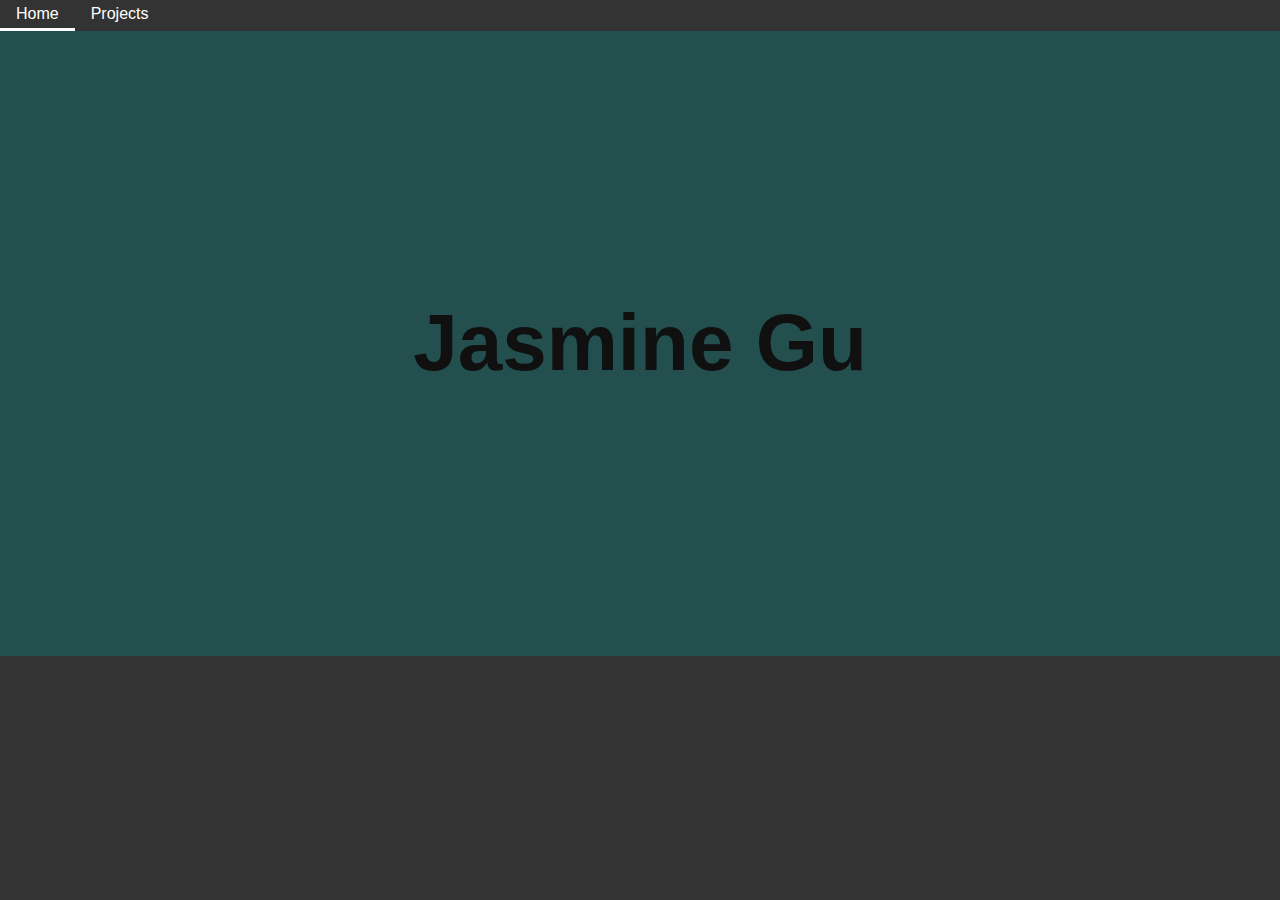
==== index.html @ 224beb82 "Update index.html" ====
<!doctype html>
<html>
<head>
<meta charset="utf-8">
<meta name="viewport" content="width=device-width, initial-scale=1">   
    
<link rel="stylesheet" href="style.css">
    
    
<title>Jasmine's Site</title>
    
</head>

<meta name="description" content="JASMINE GUEVARA CSU ">
    
<body>
    
    <!-- nav bar -->
    <ul class="topnav">
        
        <li><a class="active" href="index.html">Home</a></li>
        <li><a href="tmpproj.html">Projects</a></li>
        <!--<li><a href="contact.html">Contact</a></li> 
        <li class="right"><a href="blog.html">Blog</a></li -->
        
    </ul>
    
    <!-- header/name js -->
    <div class="header">
        
        <h2 id = "typer"> Jasmine
            <span class = "txt-type" data-wait = "1000" data-words = '["Gu", "Guev", "Guevara"]' ></span> 
            
        </h2>
        <h2 id = "typer-replace"> Jasmine Guevara </h2>
        
    </div>
    
    <!--footer -->
    <div class="footer">
        

        
    </div>

    
    <script src = "main.js"> </script>
    
</body>
    
    
</html>
---- style.css ----
@charset "utf-8";

* {
    box-sizing: border-box;
}

body {
    margin: 0;
    background-color:#333 ;
    font-family: Helvetica, sans-serif;
}

ul.topnav {
    list-style-type: none;
    margin: 0;
    padding: 0;
    overflow: hidden;
    background-color: #333;
}

ul.topnav li {
    float: left;
}

ul.topnav li a {
    
    display: block;
    color: white;
    text-align: center;
    padding: 5px 16px;
    text-decoration: none;
    
}

ul.topnav li a:hover:not(.active) {
    

    border-bottom: 3px solid #fff;

}

ul.topnav li a.active {
    
    border-bottom: 3px solid #fff;

}

ul.topnav li.right {
    float: right;
    
}


.header {
    background-color: #234F4F;
    background-image: url("https://cdn.pixabay.com/photo/2016/03/09/11/44/network-1246209_1280.jpg");
    background-repeat: no-repeat;
    background-attachment: fixed;
    background-size: cover;
    padding-top: 200px;
    padding-bottom: 200px;
    text-align: center;
    font-size: 35px;
    
}

.projectspace {
    
    background-color: #9D9D9D;
    padding-top: 50px;
    padding-bottom: 400px;
    font-size: 25px;
    
}

#typer{
    
    font-size: 80px;
    color:#101010;
}

#typer-replace {
    
    display:none;
    
}

.column {
    float: left;
    padding: 10px;
    height: 300px; /* Should be removed. Only for demonstration */
}

/* Left and right column */
.column.side {
    width: 15%;
}

/* Middle column */
.column.middle {
    width: 70%;
}

/* Clear floats after the columns */
.row:after {
    content: "";
    display: table;
    clear: both;
}

#blogd {
    color:dimgrey;
    margin: 0px;
    padding:0px;
    
}

#blogt {
    margin: 0px;
    padding:0px;
}


.blogpost {
    
    float: right;
    padding: 0px;
    margin:0px;
    width: 400px;
}

.cf img {
    
    width: 500px;
 
    
    height: auto;
}

.cf div  {
    float:left;
}





.cf:before,
.cf:after {
    content: " "; /* 1 */
    display: table; /* 2 */
}

.cf:after {
    clear: both;
}


.flexbox{
    
    display:flex;
    justify-content: center;
}

.flexbox-item {
    
    width:200px;
    margin: 10px;
    text-align: center;
    border: 3px solid #333333;
    background-color: #dfdfdf;    
    
}

.cs351 {
    
    min-height: 200px;
    width: 400px;
    
}
.hcbox {
  
    min-height: 100px;
    width: 400px;
}

.jsbox {
  
    min-height: 100px;
    width: 400px;
}


.footer {
    background-color: #333;
    padding: 10px;
    text-align: center;
}



/*fix this */


@media screen and (max-width: 600px) {
    
    ul.topnav li.right, 
    ul.topnav li {
        
        float: none;
    }
    
}

@media screen and (max-width: 700px) {
    
 #typer{
     
        display: none;
    }

    .flexbox {
        
        flex-wrap: wrap;
        justify-content: space-around;
        align-content: center;
    }
    
    #typer-replace {
        
        display:contents;
    }
    
}

@media (max-width: 1000px) {
    
  .column.side, .column.middle {
    width: 100%;
  }
 
    
}
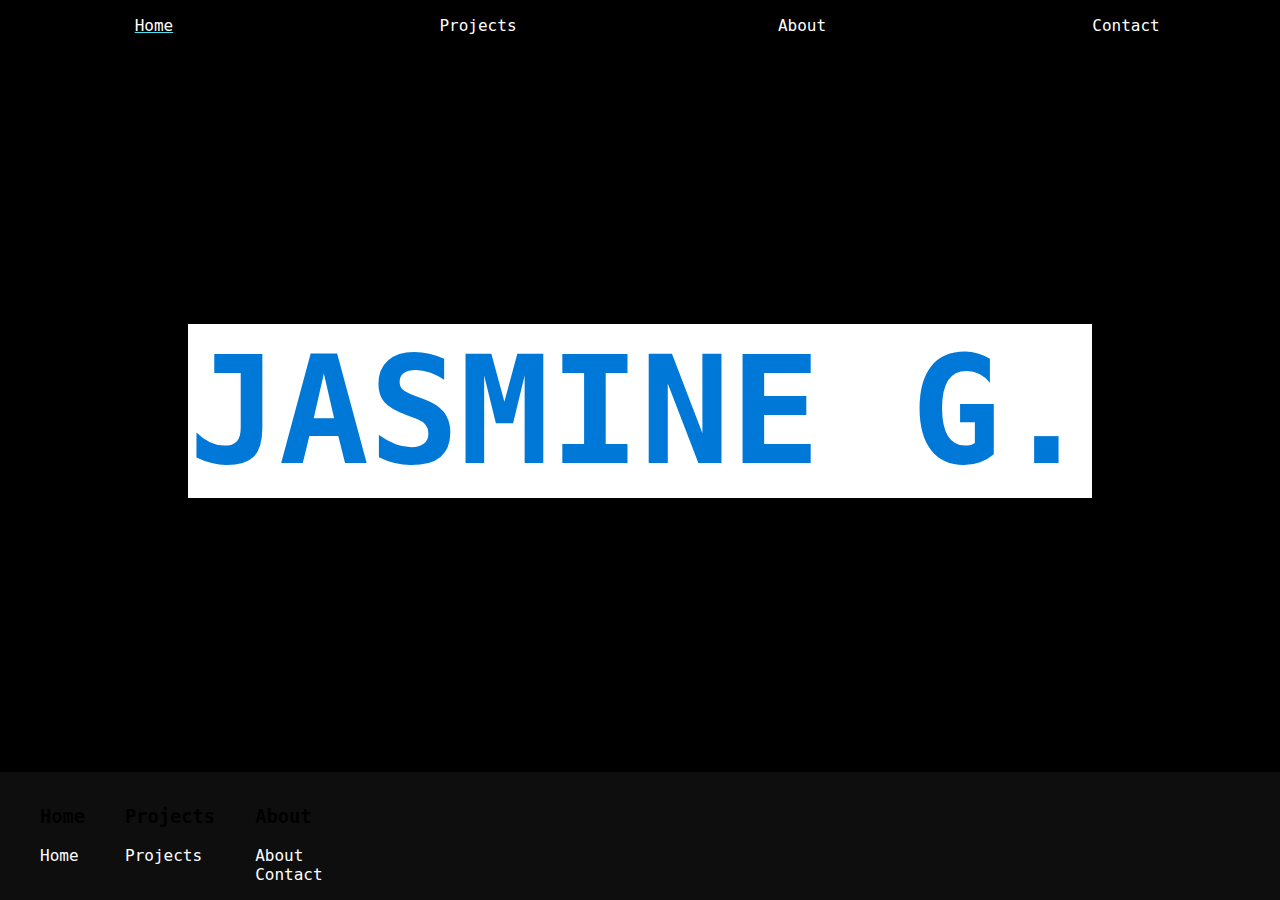
==== commit d00c41fd: "file name change" ====
--- a/index.html
+++ b/index.html
@@ -2,51 +2,46 @@
 <html>
 <head>
 <meta charset="utf-8">
-<meta name="viewport" content="width=device-width, initial-scale=1">   
+<meta name="viewport" content="width=device-width, initial-scale=1.0">
     
+<title>Jasmine's Website &#128105;&#8205;&#128187;</title>
 <link rel="stylesheet" href="style.css">
-    
-    
-<title>Jasmine's Site</title>
-    
 </head>
 
-<meta name="description" content="JASMINE GUEVARA CSU ">
-    
 <body>
     
-    <!-- nav bar -->
-    <ul class="topnav">
-        
-        <li><a class="active" href="index.html">Home</a></li>
-        <li><a href="tmpproj.html">Projects</a></li>
-        <!--<li><a href="contact.html">Contact</a></li> 
-        <li class="right"><a href="blog.html">Blog</a></li -->
-        
-    </ul>
+    <div class = "grid">
     
-    <!-- header/name js -->
-    <div class="header">
-        
-        <h2 id = "typer"> Jasmine
-            <span class = "txt-type" data-wait = "1000" data-words = '["Gu", "Guev", "Guevara"]' ></span> 
-            
-        </h2>
-        <h2 id = "typer-replace"> Jasmine Guevara </h2>
-        
+        <nav class="top-nav">
+            <ul>
+                <li class = "active" ><a href="default.html">Home</a></li>
+                <li><a href="projects.html">Projects</a></li>
+                <li><a href="about.html">About</a></li>
+                <li><a href="contact.html">Contact</a></li>
+            </ul>
+        </nav>
+        <div class = "main-header">
+            <h1 id ="name-header"><b>JASMINE</b> G.</h1>
+        </div>
+
+        <footer class = "footer">
+
+            <ul>
+                <h3 class="footer-header">Home</h3>
+                <li><a href="default.html">Home</a></li>
+            </ul>
+            <ul>
+                <h3 class="footer-header">Projects</h3>
+                <li><a href="projects.html">Projects</a></li>
+            </ul>
+            <ul>
+                <h3 class="footer-header">About</h3>
+                <li><a href="about.html">About</a></li>
+                <li><a href="contact.html">Contact</a></li>
+            </ul>
+
+        </footer>
     </div>
     
-    <!--footer -->
-    <div class="footer">
-        
-
-        
-    </div>
-
-    
-    <script src = "main.js"> </script>
-    
 </body>
-    
-    
 </html>
--- a/style.css
+++ b/style.css
@@ -1,245 +1,402 @@
-@charset "utf-8";
-
-* {
-    box-sizing: border-box;
-}
-
 body {
-    margin: 0;
-    background-color:#333 ;
-    font-family: Helvetica, sans-serif;
-}
-
-ul.topnav {
-    list-style-type: none;
+    
     margin: 0;
     padding: 0;
-    overflow: hidden;
-    background-color: #333;
-}
-
-ul.topnav li {
-    float: left;
-}
-
-ul.topnav li a {
-    
-    display: block;
-    color: white;
-    text-align: center;
-    padding: 5px 16px;
-    text-decoration: none;
-    
-}
-
-ul.topnav li a:hover:not(.active) {
-    
-
-    border-bottom: 3px solid #fff;
-
-}
-
-ul.topnav li a.active {
-    
-    border-bottom: 3px solid #fff;
-
-}
-
-ul.topnav li.right {
-    float: right;
-    
-}
-
-
-.header {
-    background-color: #234F4F;
-    background-image: url("https://cdn.pixabay.com/photo/2016/03/09/11/44/network-1246209_1280.jpg");
+    
+    font-family: monospace, sans-serif;
+
+    background-color:black;
+    background-image:url("images/javier-esteban-freeway.jpg");
     background-repeat: no-repeat;
     background-attachment: fixed;
     background-size: cover;
-    padding-top: 200px;
-    padding-bottom: 200px;
+    background-position: center;
+}
+
+/*css grid layout for home-page*/
+.grid {
+    display: grid;
+    height: 100vh;
+    grid-template-columns: 1fr 1fr 1fr;
+    grid-template-rows: 0.2fr 4fr .2fr;
+    
+    grid-template-areas:
+        "topnav topnav topnav"
+        "main main main"
+        "footer footer footer";
+    grid-gap: 0;
+    
+    
+}
+
+.grid2 {
+    display: grid;
+    height: 100vh;
+
+    grid-template-columns: 1fr 1fr 1fr 1fr;
+    grid-template-rows: 0.2fr 2fr 2fr .2fr;
+    
+    grid-template-areas:
+        "topnav topnav topnav topnav"
+        "projects projects projects projects"
+        "content1 content2 content3 content4"
+        "footer footer footer footer";
+    grid-column-gap: .2em;
+}
+
+.grid3 {
+    display: grid;
+    height: 100vh;
+
+    grid-template-columns: 1fr 1fr 1fr;
+    grid-template-rows: 0.2fr 4fr .2fr;
+    
+    grid-template-areas:
+        "topnav topnav topnav"
+        "about about about"
+        "footer footer footer";
+    grid-gap: 0;
+}
+
+
+/*nested grid navigation and nav styling*/
+.top-nav {
+    
+    grid-area: topnav;
+}
+
+.top-nav ul {
+    display: grid;
+    grid-gap: 1em;
+    padding: 0px;
+    list-style: none;
+    grid-template-columns: repeat(4, 1fr);
+    
+}
+
+.top-nav a {
+    display: block;
     text-align: center;
-    font-size: 35px;
-    
-}
-
-.projectspace {
-    
-    background-color: #9D9D9D;
-    padding-top: 50px;
-    padding-bottom: 400px;
-    font-size: 25px;
-    
-}
-
-#typer{
-    
-    font-size: 80px;
-    color:#101010;
-}
-
-#typer-replace {
-    
-    display:none;
-    
-}
-
-.column {
-    float: left;
-    padding: 10px;
-    height: 300px; /* Should be removed. Only for demonstration */
-}
-
-/* Left and right column */
-.column.side {
-    width: 15%;
-}
-
-/* Middle column */
-.column.middle {
-    width: 70%;
-}
-
-/* Clear floats after the columns */
-.row:after {
-    content: "";
-    display: table;
-    clear: both;
-}
-
-#blogd {
-    color:dimgrey;
-    margin: 0px;
-    padding:0px;
-    
-}
-
-#blogt {
-    margin: 0px;
-    padding:0px;
-}
-
-
-.blogpost {
-    
-    float: right;
+    color:white;
+    text-decoration: none;
+}
+.active{
+    text-decoration: #4be1f4 underline; 
+}
+
+.top-nav a:hover {
+    
+    text-decoration: #4be1f4 overline;
+}
+/*end nav*/
+
+
+/*main header and heading*/
+.main-header {
+    
+    grid-area: main;
+    display: flex;
+    justify-content: center;
+    align-items: center;
+   
+}
+
+#name-header{
+    
+    text-align: center;
+    color: #0078d7;
+    background-color: white;
+    font-size: 150px; 
+}
+
+/*project space area*/
+.project-space {
+    background: white;
+    border: double;
+    grid-area: projects;
+    margin-bottom: 0px;    
+}
+
+.main-text-area{
+    background: #aa2954;
+    grid-area: about;
+    margin-bottom: 0px; 
+}
+
+.social-area {
+    
+    display: grid;
+    text-align: center;
+    grid-template-columns: repeat(3, 1fr);
+    height:400px;
+    grid-gap: .2em;
+    
+    
+}
+.social-area a {
+    
+    color:red;
+    text-decoration: red underline;
+}
+
+.social-area a:hover {
+    color:black;
+    font-style: italic;
+    text-decoration: none;
+}
+
+/*side bar*/
+
+#sidebar {
+    background: rgba(23, 23, 23, 0.6);
+    grid-area: sidebar;
+    border: double;
+}
+
+/*content areas*/
+
+#box1 {
+    
+    background: #d87d1d;
+    grid-area: content1;
+    border: double;
+
+}
+
+#box2 {
+    background: #d87d1d;
+    grid-area: content2;
+    border: double;
+
+}
+
+#box3 {
+    background: #d87d1d;
+    grid-area: content3;
+    border: double;
+}
+
+#box4 {
+    
+    background: #d87d1d;
+    grid-area: content4;
+    border: double;
+}
+/*photos on about me page*/
+
+.photos {
+    
+    background-attachment: fixed;
+    background-size: cover; 
+    display: grid;
     padding: 0px;
-    margin:0px;
-    width: 400px;
-}
-
-.cf img {
-    
-    width: 500px;
- 
-    
-    height: auto;
-}
-
-.cf div  {
+    
+    grid-template-columns: repeat(3, 1fr);
+    
+}
+
+.photo1{
+    background: url("images/sunset-cliffs.jpg");
+    background-position: center;
+    background-size: cover;
+    height: 300px;
+    grid-column: 1/3;
+    
+    
+}
+.photo2{
+    background:url(images/mugshot4.jpg); 
+    background-position: center;
+    background-size: cover;
+    
+    grid-column: 3/4;
+    
+}
+.photo3{
+    background: url(images/photoofme1.jpg);
+    background-position: center;
+    background-size: cover;
+   
+    height: 300px;
+    grid-column: 1/2;
+}    
+
+.photo4{
+    background: url("images/streets-background.jpg");
+    background-position: center;
+    background-size: cover;
+    grid-column: 2/4;
+
+}
+
+.email {
+    background-color:rgba(255, 255, 255, 0.7);
+    grid-column: 1/2;
+      
+    display: flex;
+    flex-direction: column;
+    justify-content:center;
+    align-items: center;
+}
+.github {
+    background-color:rgba(255, 255, 255, 0.6);
+    grid-column: 2;
+    
+    display: flex;
+    flex-direction: column;
+    justify-content:center;
+    align-items: center;
+}
+
+
+.linkedin {
+    background-color:rgba(255, 255, 255, 0.7);
+    justify-content: start;
+    grid-column: 3;
+       
+    display: flex;
+    flex-direction: column;
+    justify-content:center;
+    align-items: center;
+}
+/*footer*/
+.footer {
+    background: rgba(23, 23, 23, 0.6);
+    grid-area: footer;
+
+}
+.footer ul {
+    list-style: none;
     float:left;
-}
-
-
-
-
-
-.cf:before,
-.cf:after {
-    content: " "; /* 1 */
-    display: table; /* 2 */
-}
-
-.cf:after {
-    clear: both;
-}
-
-
-.flexbox{
-    
-    display:flex;
-    justify-content: center;
-}
-
-.flexbox-item {
-    
-    width:200px;
-    margin: 10px;
-    text-align: center;
-    border: 3px solid #333333;
-    background-color: #dfdfdf;    
-    
-}
-
-.cs351 {
-    
-    min-height: 200px;
-    width: 400px;
-    
-}
-.hcbox {
-  
-    min-height: 100px;
-    width: 400px;
-}
-
-.jsbox {
-  
-    min-height: 100px;
-    width: 400px;
-}
-
-
-.footer {
-    background-color: #333;
-    padding: 10px;
-    text-align: center;
-}
-
-
-
-/*fix this */
-
-
-@media screen and (max-width: 600px) {
-    
-    ul.topnav li.right, 
-    ul.topnav li {
-        
+
+    
+}
+
+.footer a {
+    text-decoration: none;
+    color:white;
+}
+
+.footer a:hover {
+    
+    text-decoration: #4be1f4 underline;
+}
+
+
+/*responsive with the use of media queries*/
+@media only screen and (max-width: 550px) {
+    .grid {
+    
+        grid-template-columns: 1fr;
+        grid-template-rows: .2fr 4fr 1fr;
+        grid-template-areas:
+            "topnav"
+            "main"
+            "footer";  
+    }
+    .grid2 {
+    
+        grid-template-columns: 1fr;
+        grid-template-rows: .2fr 1fr 1fr 1fr 1fr 1fr;
+        grid-template-areas:
+            "topnav"
+            "projects"
+            "content1"
+            "content2"
+            "content3"
+            "content4"
+            "footer";
+        grid-row-gap: .3em;
+    }
+    .grid3 {
+    
+        grid-template-columns: 1fr;
+        grid-template-rows: .2fr 4fr 1fr;
+        grid-template-areas:
+            "topnav"
+            "about"
+            "footer";  
+    }
+    
+    .photos {
+    
+        grid-template-columns: repeat(3, 1fr);
+        grid-template-rows: repeat(4, 1fr);
+        
+    }
+    .photo1 {
+        grid-row: 1/1;
+        grid-column: 1/4;
+        
+    }
+    .photo2 {
+        grid-row: 2/2;
+        grid-column: 1/4;
+        
+    }
+    .photo3 {
+        grid-row: 3/3;
+        grid-column: 1/4;
+        
+    }
+    .photo4 {
+        grid-row: 4/4;
+        grid-column: 1/4;
+        
+    }
+
+    .main-text-area{
+        
+        padding-bottom: 200px;
+    }
+    .social-area {
+
+        grid-template-columns: repeat(3, 1fr);
+        grid-template-rows: repeat(3, 1fr);
+        
+    }
+    .email {
+        background-color:rgba(255, 255, 255, 0.7);
+        grid-column: 1/4;
+        grid-row: 1/1;
+        padding-top: 10px;
+        
+        flex-direction: none;
+
+    }
+    .github {
+        background-color:rgba(255, 255, 255, 0.6);
+        grid-column: 1/4;
+        grid-row: 2/2;
+        padding-top: 10px;
+        
+        display: block;
+        flex-direction: none;
+    }
+    .linkedin {
+        background-color:rgba(255, 255, 255, 0.7);
+        grid-column: 1/4;
+        grid-row: 3/3;
+        padding-top: 10px;
+        
+        justify-content:center;
+        align-items: center;
+    }
+    .main-header {
+        
+        padding-top: 0px;
+        
+    }
+    #name-header{
+        font-size: 70px; 
+    }
+    .footer ul {
+        text-align: center;
+        padding: 0;
         float: none;
     }
-    
-}
-
-@media screen and (max-width: 700px) {
-    
- #typer{
-     
-        display: none;
-    }
-
-    .flexbox {
-        
-        flex-wrap: wrap;
-        justify-content: space-around;
-        align-content: center;
-    }
-    
-    #typer-replace {
-        
-        display:contents;
-    }
-    
-}
-
-@media (max-width: 1000px) {
-    
-  .column.side, .column.middle {
-    width: 100%;
-  }
- 
-    
-}
-
-
+    .footer-header {
+        padding: 5px;
+        margin: 0px;
+    }
+}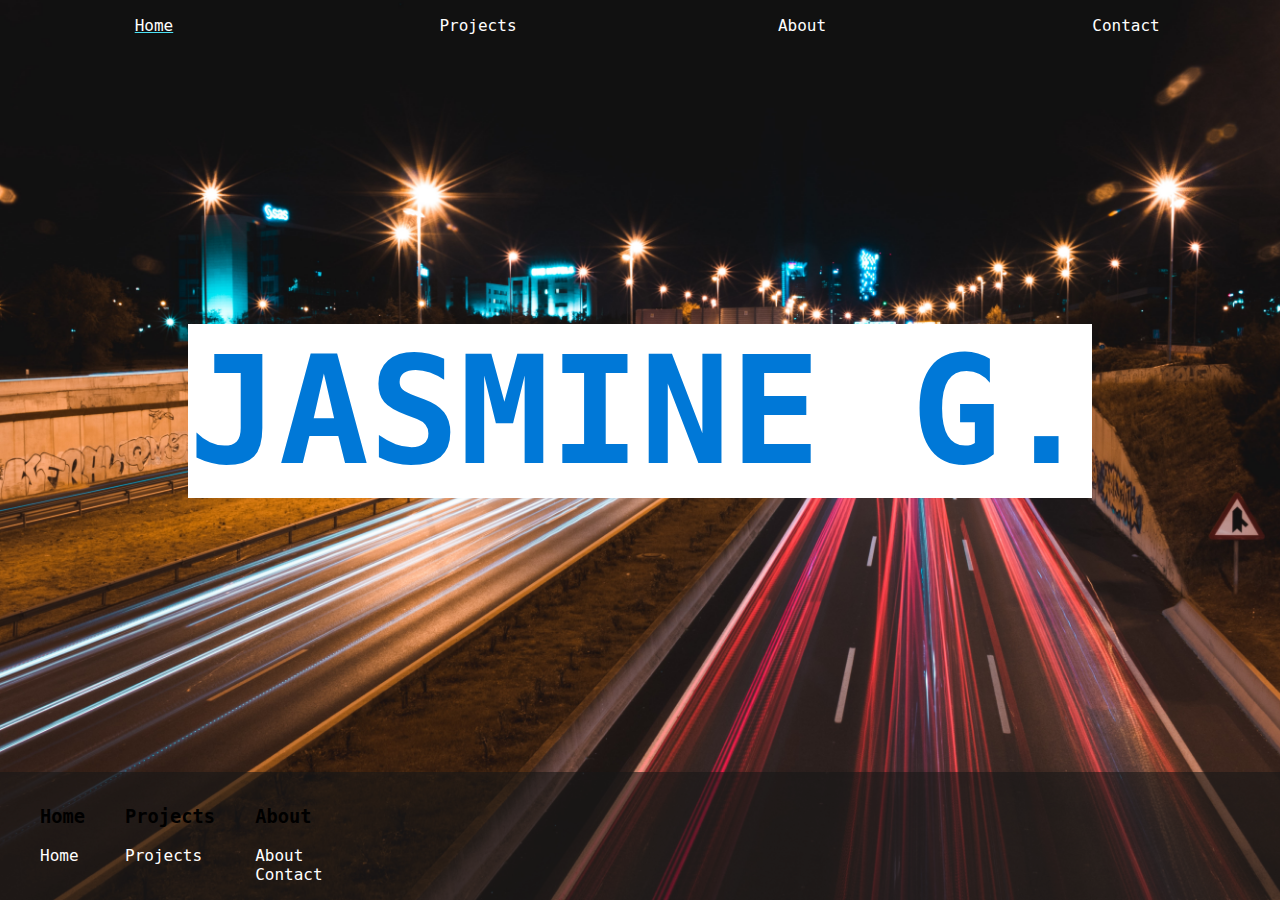
==== commit 1b5aa185: "changed link" ====
--- a/index.html
+++ b/index.html
@@ -14,7 +14,7 @@
     
         <nav class="top-nav">
             <ul>
-                <li class = "active" ><a href="default.html">Home</a></li>
+                <li class = "active" ><a href="index.html">Home</a></li>
                 <li><a href="projects.html">Projects</a></li>
                 <li><a href="about.html">About</a></li>
                 <li><a href="contact.html">Contact</a></li>
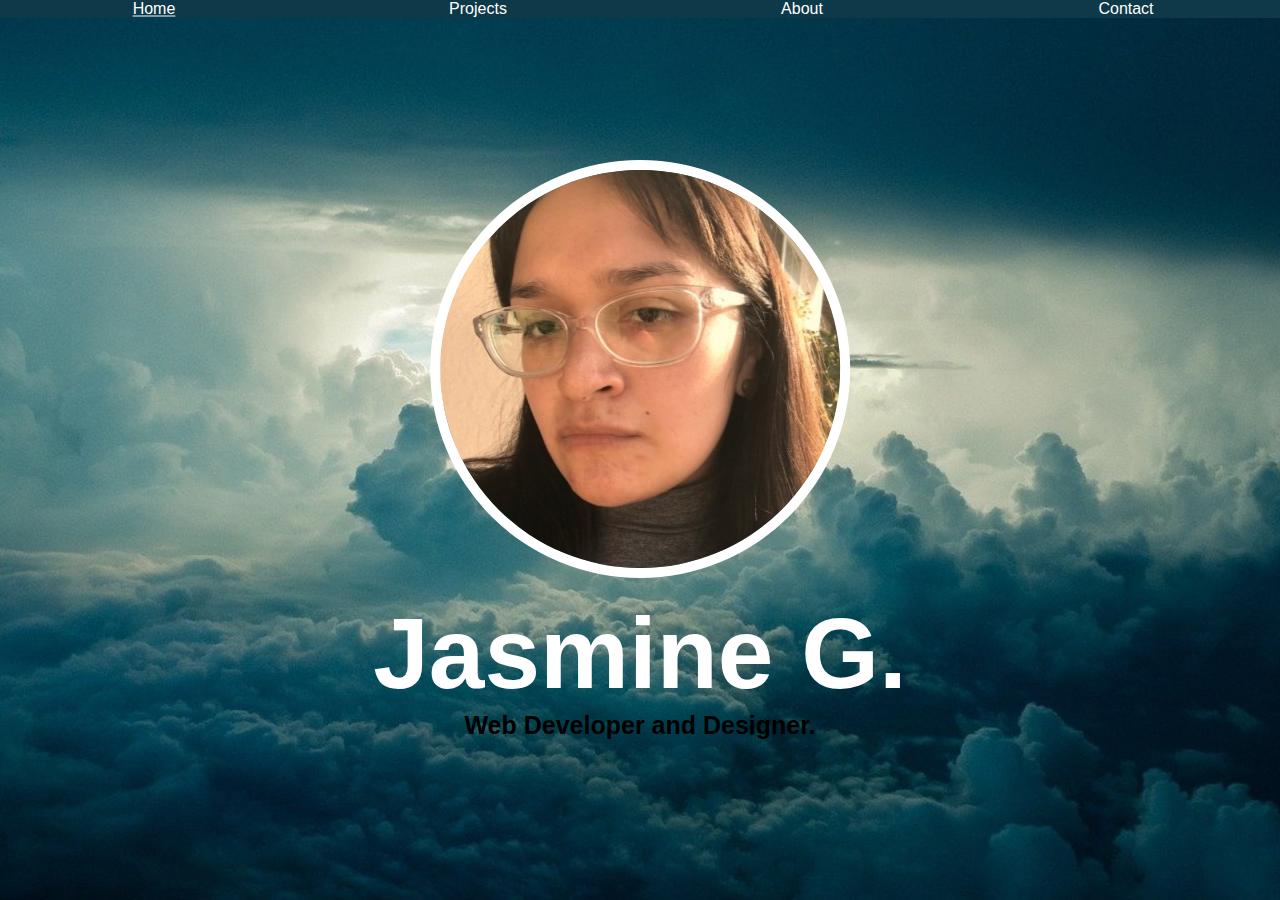
==== commit d3e9f0ca: "website update" ====
--- a/index.html
+++ b/index.html
@@ -4,14 +4,20 @@
 <meta charset="utf-8">
 <meta name="viewport" content="width=device-width, initial-scale=1.0">
     
-<title>Jasmine's Website &#128105;&#8205;&#128187;</title>
+<title>Welcome | Jasmine's Website &#128105;&#8205;&#128187;</title>
+<meta name = "description" content="Jasmine Guevara's website. San Diego based web developer. "/>
+    
+<meta property="og:image" content="" />
+<meta name="google-site-verification" content="4KXhmsKTJM53JTx3joZZzZVNpR6Q1fkIZObrGM9Fv3w" />
+<meta property="og:image:secure_url" content="https://jazzyxgee.github.io/website/" />
+    
 <link rel="stylesheet" href="style.css">
 </head>
 
 <body>
     
-    <div class = "grid">
-    
+    <div class = "home-container">
+        
         <nav class="top-nav">
             <ul>
                 <li class = "active" ><a href="index.html">Home</a></li>
@@ -19,28 +25,13 @@
                 <li><a href="about.html">About</a></li>
                 <li><a href="contact.html">Contact</a></li>
             </ul>
-        </nav>
-        <div class = "main-header">
-            <h1 id ="name-header"><b>JASMINE</b> G.</h1>
+        </nav>   
+        <div class = "center-content">
+            <img src="images/jasmine-photo.jpg" id = "home-photo" alt="Photo of Jasmine"><br>
+            <h1 id = "name-header">Jasmine G.</h1>
+            <h2 id = "wd-header"><b>Web Developer and Designer.</b></h2>
         </div>
-
-        <footer class = "footer">
-
-            <ul>
-                <h3 class="footer-header">Home</h3>
-                <li><a href="default.html">Home</a></li>
-            </ul>
-            <ul>
-                <h3 class="footer-header">Projects</h3>
-                <li><a href="projects.html">Projects</a></li>
-            </ul>
-            <ul>
-                <h3 class="footer-header">About</h3>
-                <li><a href="about.html">About</a></li>
-                <li><a href="contact.html">Contact</a></li>
-            </ul>
-
-        </footer>
+    
     </div>
     
 </body>
--- a/style.css
+++ b/style.css
@@ -1,402 +1,275 @@
+@charset "utf-8";
+/* CSS Document */
+*{
+    margin: 0;
+}
 body {
-    
     margin: 0;
     padding: 0;
-    
-    font-family: monospace, sans-serif;
-
-    background-color:black;
-    background-image:url("images/javier-esteban-freeway.jpg");
+    font-family: Helvetica, sans-serif;
+}
+
+/*home container for index page*/
+.home-container {
+    background-color: black;
+    background-image:url("images/sky-background.jpg");
     background-repeat: no-repeat;
-    background-attachment: fixed;
+    background-position: center;
     background-size: cover;
-    background-position: center;
-}
-
-/*css grid layout for home-page*/
-.grid {
-    display: grid;
     height: 100vh;
-    grid-template-columns: 1fr 1fr 1fr;
-    grid-template-rows: 0.2fr 4fr .2fr;
-    
-    grid-template-areas:
-        "topnav topnav topnav"
-        "main main main"
-        "footer footer footer";
-    grid-gap: 0;
-    
-    
-}
-
-.grid2 {
-    display: grid;
-    height: 100vh;
-
-    grid-template-columns: 1fr 1fr 1fr 1fr;
-    grid-template-rows: 0.2fr 2fr 2fr .2fr;
-    
-    grid-template-areas:
-        "topnav topnav topnav topnav"
-        "projects projects projects projects"
-        "content1 content2 content3 content4"
-        "footer footer footer footer";
-    grid-column-gap: .2em;
-}
-
-.grid3 {
-    display: grid;
-    height: 100vh;
-
-    grid-template-columns: 1fr 1fr 1fr;
-    grid-template-rows: 0.2fr 4fr .2fr;
-    
-    grid-template-areas:
-        "topnav topnav topnav"
-        "about about about"
-        "footer footer footer";
-    grid-gap: 0;
-}
-
-
-/*nested grid navigation and nav styling*/
+    
+    padding: 0px;
+    margin: 0px;
+}
+
+/*top navigation for all pages*/
 .top-nav {
+    background-color: #0D3948;
     
     grid-area: topnav;
 }
-
 .top-nav ul {
     display: grid;
     grid-gap: 1em;
     padding: 0px;
     list-style: none;
     grid-template-columns: repeat(4, 1fr);
-    
-}
-
+}
 .top-nav a {
     display: block;
     text-align: center;
-    color:white;
+    color:#fff;
     text-decoration: none;
 }
 .active{
-    text-decoration: #4be1f4 underline; 
-}
-
+    text-decoration: 2px #7C9CA4 underline; 
+}
 .top-nav a:hover {
-    
-    text-decoration: #4be1f4 overline;
-}
-/*end nav*/
-
-
-/*main header and heading*/
-.main-header {
-    
-    grid-area: main;
-    display: flex;
-    justify-content: center;
-    align-items: center;
-   
-}
-
-#name-header{
-    
-    text-align: center;
-    color: #0078d7;
-    background-color: white;
-    font-size: 150px; 
-}
-
-/*project space area*/
-.project-space {
-    background: white;
-    border: double;
+    text-decoration: 2px#7C9CA4 overline;
+}
+
+/*index page center elements -- centered image and text*/
+.center-content {
+    position: absolute;
+    top: 50%;
+    left: 50%;
+    margin-right: -50%;
+    transform: translate(-50%, -50%);
+}
+#home-photo {
+    display: block;
+    margin-left: auto;
+    margin-right: auto;
+    border-radius: 50%;
+    border: 10px solid #fff;
+}
+#name-header {
+    font-size: 100px;
+    color:#fff;
+}
+#wd-header {
+    font-size: 25px;
+    color:#000;
+    text-align: center;
+}
+
+/*projects page grid styling*/
+.grid {
+    background: #93A49A;
+    display: grid;
+    height: 100vh;
+    grid-template-columns: 1fr 1fr 1fr;
+    grid-template-rows: .15fr auto 4fr;
+    
+    grid-template-areas:
+        "topnav topnav topnav"
+        "projects projects projects"
+        "boxes boxes boxes";
+    grid-gap: 0;
+}
+#project-header{
+    font-size: 60px;
+}
+.projects{
+    background-color: #fff;
     grid-area: projects;
-    margin-bottom: 0px;    
-}
-
-.main-text-area{
-    background: #aa2954;
-    grid-area: about;
-    margin-bottom: 0px; 
-}
-
-.social-area {
-    
-    display: grid;
-    text-align: center;
+}
+.boxes {
+    
+    display: grid;
+    padding: 5px;
+    margin: 3px;
+    height: auto;
     grid-template-columns: repeat(3, 1fr);
-    height:400px;
-    grid-gap: .2em;
-    
-    
-}
-.social-area a {
-    
-    color:red;
-    text-decoration: red underline;
-}
-
-.social-area a:hover {
-    color:black;
+    grid-gap: .5em;
+    
+    grid-area: boxes;
+}
+.boxes a {
+    color:#004b5e;
+}
+.boxes a:hover {
     font-style: italic;
+    color: #ff5d00;
     text-decoration: none;
 }
-
-/*side bar*/
-
-#sidebar {
-    background: rgba(23, 23, 23, 0.6);
-    grid-area: sidebar;
-    border: double;
-}
-
-/*content areas*/
-
 #box1 {
-    
-    background: #d87d1d;
-    grid-area: content1;
-    border: double;
-
-}
-
+    background-color:#BFC7B7;
+    border: 2px solid;
+}
 #box2 {
-    background: #d87d1d;
-    grid-area: content2;
-    border: double;
-
-}
-
+    background-color:#BFC7B7;
+    border: 2px solid;
+
+}
 #box3 {
-    background: #d87d1d;
-    grid-area: content3;
-    border: double;
-}
-
+    background-color:#BFC7B7;
+    border: 2px solid;
+}
 #box4 {
-    
-    background: #d87d1d;
-    grid-area: content4;
-    border: double;
-}
-/*photos on about me page*/
-
+    background-color:#BFC7B7;
+    border: 2px solid;
+}
+
+
+/*about me section styling*/
+#about-header{
+    font-size: 60px;
+}
+.about{
+    background-color: #fff;
+    grid-area: projects;
+}
 .photos {
     
-    background-attachment: fixed;
-    background-size: cover; 
     display: grid;
     padding: 0px;
-    
-    grid-template-columns: repeat(3, 1fr);
-    
-}
-
-.photo1{
-    background: url("images/sunset-cliffs.jpg");
-    background-position: center;
+    margin: 0px;
+    height: auto;
+    grid-template-columns: repeat(2, 1fr);
+    
+    grid-area: boxes;
+}
+#photo1 {
+    background-color:#BFC7B7;
+    background-image:url("images/spinach-sun.JPG");
+    background-repeat: no-repeat;
+    background-position: bottom;
     background-size: cover;
-    height: 300px;
-    grid-column: 1/3;
-    
-    
-}
-.photo2{
-    background:url(images/mugshot4.jpg); 
-    background-position: center;
+
+}
+#photo2 {
+    background-color:#BFC7B7;
+    background-image:url("images/cherry-tomato.JPG");
+    background-repeat: no-repeat;
+    background-position: bottom;
     background-size: cover;
     
-    grid-column: 3/4;
-    
-}
-.photo3{
-    background: url(images/photoofme1.jpg);
-    background-position: center;
-    background-size: cover;
-   
-    height: 300px;
-    grid-column: 1/2;
-}    
-
-.photo4{
-    background: url("images/streets-background.jpg");
-    background-position: center;
-    background-size: cover;
-    grid-column: 2/4;
-
-}
-
-.email {
-    background-color:rgba(255, 255, 255, 0.7);
-    grid-column: 1/2;
-      
-    display: flex;
-    flex-direction: column;
-    justify-content:center;
-    align-items: center;
-}
-.github {
-    background-color:rgba(255, 255, 255, 0.6);
-    grid-column: 2;
-    
-    display: flex;
-    flex-direction: column;
-    justify-content:center;
-    align-items: center;
-}
-
-
-.linkedin {
-    background-color:rgba(255, 255, 255, 0.7);
-    justify-content: start;
-    grid-column: 3;
-       
-    display: flex;
-    flex-direction: column;
-    justify-content:center;
-    align-items: center;
-}
-/*footer*/
-.footer {
-    background: rgba(23, 23, 23, 0.6);
-    grid-area: footer;
-
-}
-.footer ul {
-    list-style: none;
-    float:left;
-
-    
-}
-
-.footer a {
+}
+
+/*contact me styling*/
+.sections {
+    display: grid;
+    grid-template-rows: repeat(3, 1fr);
+    grid-area: boxes;
+}
+.sections a {
+    color:#004b5e;
+    font-weight: bold;
+}
+.sections a:hover {
+    font-style: italic;
+    color: #ff5d00;
     text-decoration: none;
-    color:white;
-}
-
-.footer a:hover {
-    
-    text-decoration: #4be1f4 underline;
-}
-
-
-/*responsive with the use of media queries*/
-@media only screen and (max-width: 550px) {
-    .grid {
-    
-        grid-template-columns: 1fr;
-        grid-template-rows: .2fr 4fr 1fr;
-        grid-template-areas:
-            "topnav"
-            "main"
-            "footer";  
-    }
-    .grid2 {
-    
-        grid-template-columns: 1fr;
-        grid-template-rows: .2fr 1fr 1fr 1fr 1fr 1fr;
-        grid-template-areas:
-            "topnav"
-            "projects"
-            "content1"
-            "content2"
-            "content3"
-            "content4"
-            "footer";
-        grid-row-gap: .3em;
-    }
-    .grid3 {
-    
-        grid-template-columns: 1fr;
-        grid-template-rows: .2fr 4fr 1fr;
-        grid-template-areas:
-            "topnav"
-            "about"
-            "footer";  
-    }
-    
-    .photos {
-    
-        grid-template-columns: repeat(3, 1fr);
-        grid-template-rows: repeat(4, 1fr);
-        
-    }
-    .photo1 {
+}
+/*svg background generator - https://www.heropatterns.com*/
+#section1 {
+    background-color: #5e8481;
+    background-image: url("data:image/svg+xml,%3Csvg xmlns='http://www.w3.org/2000/svg' width='40' height='40' viewBox='0 0 40 40'%3E%3Cg fill-rule='evenodd'%3E%3Cg fill='%23bfc7b7' fill-opacity='0.5'%3E%3Cpath d='M0 38.59l2.83-2.83 1.41 1.41L1.41 40H0v-1.41zM0 1.4l2.83 2.83 1.41-1.41L1.41 0H0v1.41zM38.59 40l-2.83-2.83 1.41-1.41L40 38.59V40h-1.41zM40 1.41l-2.83 2.83-1.41-1.41L38.59 0H40v1.41zM20 18.6l2.83-2.83 1.41 1.41L21.41 20l2.83 2.83-1.41 1.41L20 21.41l-2.83 2.83-1.41-1.41L18.59 20l-2.83-2.83 1.41-1.41L20 18.59z'/%3E%3C/g%3E%3C/g%3E%3C/svg%3E");
+    
+    text-align: center;
+}
+#section2 {
+    background-color: #83a49a;
+    background-image: url("data:image/svg+xml,%3Csvg xmlns='http://www.w3.org/2000/svg' width='88' height='24' viewBox='0 0 88 24'%3E%3Cg fill-rule='evenodd'%3E%3Cg id='autumn' fill='%23bfc7b7' fill-opacity='0.5'%3E%3Cpath d='M10 0l30 15 2 1V2.18A10 10 0 0 0 41.76 0H39.7a8 8 0 0 1 .3 2.18v10.58L14.47 0H10zm31.76 24a10 10 0 0 0-5.29-6.76L4 1 2 0v13.82a10 10 0 0 0 5.53 8.94L10 24h4.47l-6.05-3.02A8 8 0 0 1 4 13.82V3.24l31.58 15.78A8 8 0 0 1 39.7 24h2.06zM78 24l2.47-1.24A10 10 0 0 0 86 13.82V0l-2 1-32.47 16.24A10 10 0 0 0 46.24 24h2.06a8 8 0 0 1 4.12-4.98L84 3.24v10.58a8 8 0 0 1-4.42 7.16L73.53 24H78zm0-24L48 15l-2 1V2.18A10 10 0 0 1 46.24 0h2.06a8 8 0 0 0-.3 2.18v10.58L73.53 0H78z'/%3E%3C/g%3E%3C/g%3E%3C/svg%3E");
+    
+    text-align: center;
+}
+#section3 {
+    background-color: #538481;
+    background-image: url("data:image/svg+xml,%3Csvg width='20' height='12' viewBox='0 0 20 12' xmlns='http://www.w3.org/2000/svg'%3E%3Cpath d='M6 12c0-.622-.095-1.221-.27-1.785A5.982 5.982 0 0 0 10 12c1.67 0 3.182-.683 4.27-1.785A5.998 5.998 0 0 0 14 12h2a4 4 0 0 1 4-4V6c-1.67 0-3.182.683-4.27 1.785C15.905 7.22 16 6.622 16 6c0-.622-.095-1.221-.27-1.785A5.982 5.982 0 0 0 20 6V4a4 4 0 0 1-4-4h-2c0 .622.095 1.221.27 1.785A5.982 5.982 0 0 0 10 0C8.33 0 6.818.683 5.73 1.785 5.905 1.22 6 .622 6 0H4a4 4 0 0 1-4 4v2c1.67 0 3.182.683 4.27 1.785A5.998 5.998 0 0 1 4 6c0-.622.095-1.221.27-1.785A5.982 5.982 0 0 1 0 6v2a4 4 0 0 1 4 4h2zm-4 0a2 2 0 0 0-2-2v2h2zm16 0a2 2 0 0 1 2-2v2h-2zM0 2a2 2 0 0 0 2-2H0v2zm20 0a2 2 0 0 1-2-2h2v2zm-10 8a4 4 0 1 0 0-8 4 4 0 0 0 0 8zm0-2a2 2 0 1 0 0-4 2 2 0 0 0 0 4z' fill='%2383a49a' fill-opacity='0.5' fill-rule='evenodd'/%3E%3C/svg%3E");
+    
+    text-align: center;
+}
+#email{
+    text-align: center;
+    color: white;
+}
+#linkedin{
+    text-align: center;
+    color: white;
+}
+#github{
+    text-align: center;
+    color: white;
+}
+
+/*media queries*/
+@media only screen and (max-height: 700px) {
+    #home-photo {
+        width: 200px;
+    }
+    #name-header {
+        font-size: 50px;
+        color:#fff;
+    }
+    #wd-header {
+        font-size: 15px;
+        color:#000;
+        text-align: center;
+    }
+}
+@media only screen and (max-width: 700px) {
+    #home-photo {
+        width: 200px;
+    }
+    #name-header {
+        font-size: 50px;
+        color:#fff;
+    }
+    #wd-header {
+        font-size: 15px;
+        color:#000;
+        text-align: center;
+    }
+}
+@media only screen and (max-width: 820px){
+    .boxes {
+        display: grid;
+        padding: 5px;
+        margin: 3px;
+        height: auto;
+        width: auto;
+        grid-template-rows: repeat(3, 1fr);
+        grid-gap: .5em;
+
+        grid-area: boxes;
+    }
+    #box1 {
         grid-row: 1/1;
         grid-column: 1/4;
-        
-    }
-    .photo2 {
+    }
+    #box2 {
         grid-row: 2/2;
         grid-column: 1/4;
-        
-    }
-    .photo3 {
+    }
+    #box3 {
         grid-row: 3/3;
         grid-column: 1/4;
-        
-    }
-    .photo4 {
+    }
+    #box4 {
         grid-row: 4/4;
         grid-column: 1/4;
-        
-    }
-
-    .main-text-area{
-        
-        padding-bottom: 200px;
-    }
-    .social-area {
-
-        grid-template-columns: repeat(3, 1fr);
-        grid-template-rows: repeat(3, 1fr);
-        
-    }
-    .email {
-        background-color:rgba(255, 255, 255, 0.7);
-        grid-column: 1/4;
-        grid-row: 1/1;
-        padding-top: 10px;
-        
-        flex-direction: none;
-
-    }
-    .github {
-        background-color:rgba(255, 255, 255, 0.6);
-        grid-column: 1/4;
-        grid-row: 2/2;
-        padding-top: 10px;
-        
-        display: block;
-        flex-direction: none;
-    }
-    .linkedin {
-        background-color:rgba(255, 255, 255, 0.7);
-        grid-column: 1/4;
-        grid-row: 3/3;
-        padding-top: 10px;
-        
-        justify-content:center;
-        align-items: center;
-    }
-    .main-header {
-        
-        padding-top: 0px;
-        
-    }
-    #name-header{
-        font-size: 70px; 
-    }
-    .footer ul {
-        text-align: center;
-        padding: 0;
-        float: none;
-    }
-    .footer-header {
-        padding: 5px;
-        margin: 0px;
-    }
-}+    }
+}
+
